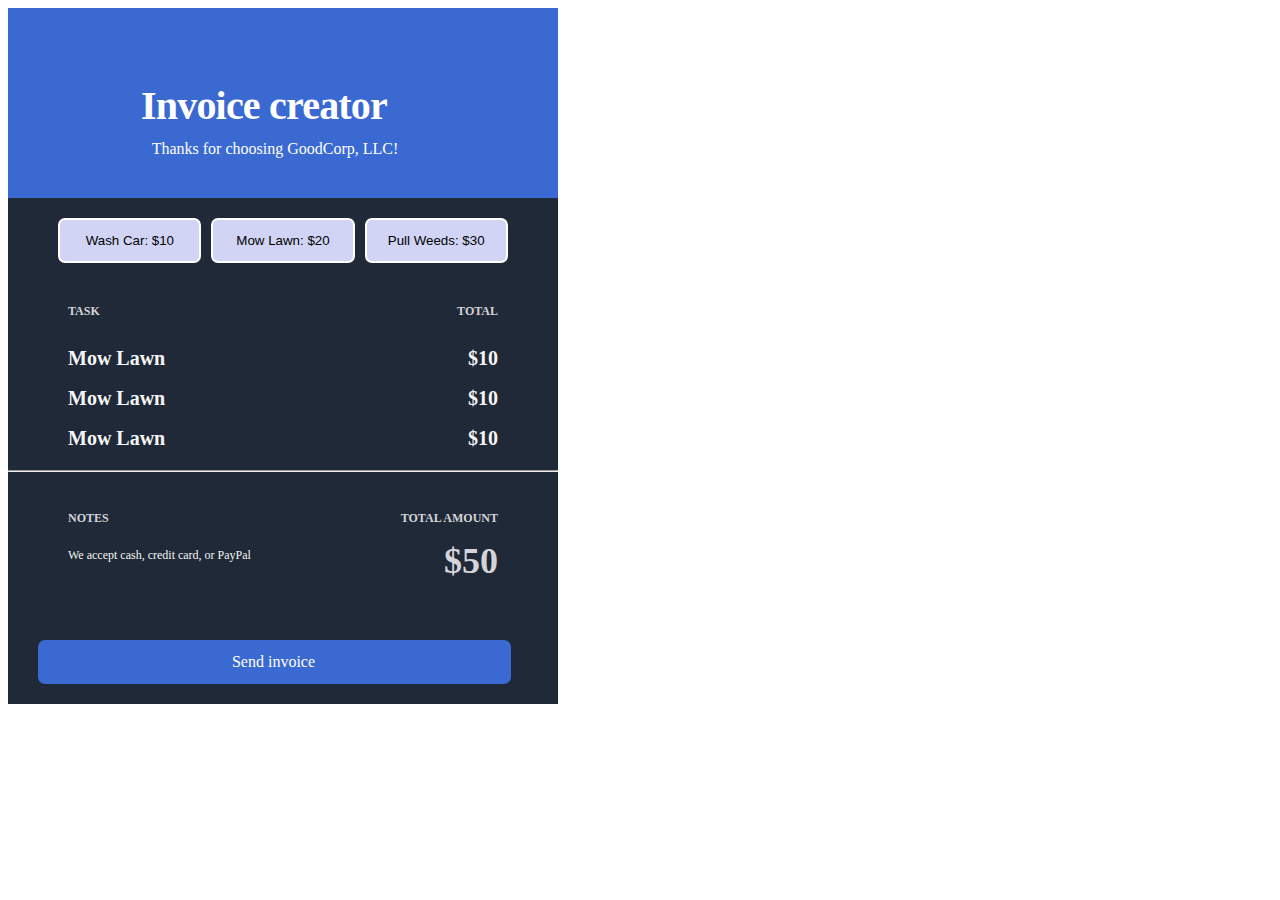
==== invoice_creator/index.html @ 9855431a "Create page" ====
<!DOCTYPE html>
<html lang="en">
<head>
    <meta charset="UTF-8">
    <meta http-equiv="X-UA-Compatible" content="IE=edge">
    <meta name="viewport" content="width=device-width, initial-scale=1.0">
    <link rel="stylesheet" href="style.css">
    <title>Invoice Creator</title>
</head>
<body>
    <div class="container">
        <div class="header">
            <h1 class="title">Invoice creator</h1>
            <h5 class="subtitle">Thanks for choosing GoodCorp, LLC!</h5>
        </div>
        <div class="content">
            <div class="services">
                <button class="car">Wash Car: $10</button>
                <button class="lawn">Mow Lawn: $20</button>
                <button class="weeds">Pull Weeds: $30</button>
            </div>
            <div class="tasks">
                <div class="t-header">
                    <h6 class="task-h">TASK</h6>
                    <h6 class="total-h">TOTAL</h6>
                </div>
                <div class="orders">
                    <div class="order-1 order">
                        <h6 class="name">Mow Lawn</h6>
                        <h6 class="price">$10</h6>
                    </div>
                    <div class="order-1 order">
                        <h6 class="name">Mow Lawn</h6>
                        <h6 class="price">$10</h6>
                    </div>
                    <div class="order-1 order">
                        <h6 class="name">Mow Lawn</h6>
                        <h6 class="price">$10</h6>
                    </div>
                </div>

                <hr>

                <div class="footer">
                    <h6 class="notes-f">NOTES</h6>
                    <h6 class="total-f">TOTAL AMOUNT</h6>
                </div>
                <div class="notes">
                    <h6 class="note">We accept cash, credit card, or PayPal</h6>
                    <h6 class="total">$50</h6>
                </div>
                <button class="send-invoice">Send invoice</button>
            </div>
        </div>
    </div>

    <script src="script.js"></script>
</body>
</html>
---- invoice_creator/style.css ----
.container{
    width: 550px;
    background: #1F2937;
}
.header{
    width: 550px;
    height: 190px;
    left: 0px;
    top: 0px;
    
    background: #3A69D2;
}
.header .title{
    position: absolute;
    width: 354px;
    height: 40px;
    left: 87px;
    top: 59px;
    
    font-family: Inter;
    font-style: normal;
    font-weight: 800;
    font-size: 40px;
    line-height: 40px;
    /* identical to box height, or 100% */
    
    text-align: center;
    letter-spacing: -0.02em;
    
    color: #FFFFFF;
}
.header .subtitle{
    position: absolute;
    width: 408px;
    height: 31px;
    left: 71px;
    top: 108px;
    
    font-family: Inter;
    font-style: normal;
    font-weight: normal;
    font-size: 16px;
    line-height: 28px;
    /* or 175% */
    
    text-align: center;
    
    color: #FFFFFF;
    
}
.content .services{
    height: 45px;
    display: flex;
    justify-content: center;
    align-items: center;
    margin-top: 20px;
}
.content .services button{
    align-items: center;
    padding: 9px 13px;
    width: 143.17px;
    height: 45px;
    
    background: #D1D4F4;
    border: 2px solid #FFFFFF;
    border-radius: 7px;
    cursor: pointer;
    margin: 5px;
}

.content .tasks .t-header{
    display: flex;
    justify-content: space-between;
    padding: 10px 60px 5px;
    height: 22px;
    top: 319px;
    
    color: #D5D4D8;
}
.content .tasks .t-header h6,
.tasks .footer h6{
    font-family: Inter;
    font-style: normal;
    font-weight: bold;
    font-size: 12px;
    line-height: 20px;
    /* or 167% */
    
    
    color: #D5D4D8;
}
.tasks .orders .order,
.tasks .footer,
.tasks .notes{
    border-radius: 50px;
    display: flex;
    height: 40px;
    justify-content: space-between;
    padding: 0px 60px 0px;
    
    color: #D5D4D8;
}
.tasks .order h6{
    font-family: Inter;
    font-style: normal;
    font-weight: bold;
    font-size: 20px;
    /* or 100% */
    
    
    color: #F5F5F5;
}
hr{
    margin-top: 50px;
}
.tasks .notes {
    height: 100px;
}
.tasks .notes .note{
    font-family: Inter;
    font-style: normal;
    font-weight: normal;
    font-size: 12px;
    line-height: 15px;
    /* identical to box height, or 125% */


    color: #F5F5F5;
}
.tasks .notes .total {
    font-family: Inter;
    margin-top: 20px;
    font-size: 36px;
    text-align: right;
}

.send-invoice{
    margin: 20px 30px;
    justify-content: center;
    align-items: center;
    padding: 9px 17px 9px 15px;
    
    width: 473px;
    height: 44px;
    
    background: #3A69D2;
    border: none;
    /* shadow/sm */
    
    box-shadow: 0px 1px 2px rgba(0, 0, 0, 0.05);
    border-radius: 7px;
    cursor: pointer;

    font-family: Inter;
    font-style: normal;
    font-weight: 500;
    font-size: 16px;
    line-height: 24px;
    /* identical to box height, or 150% */


    /* white */

    color: #FFFFFF;
}
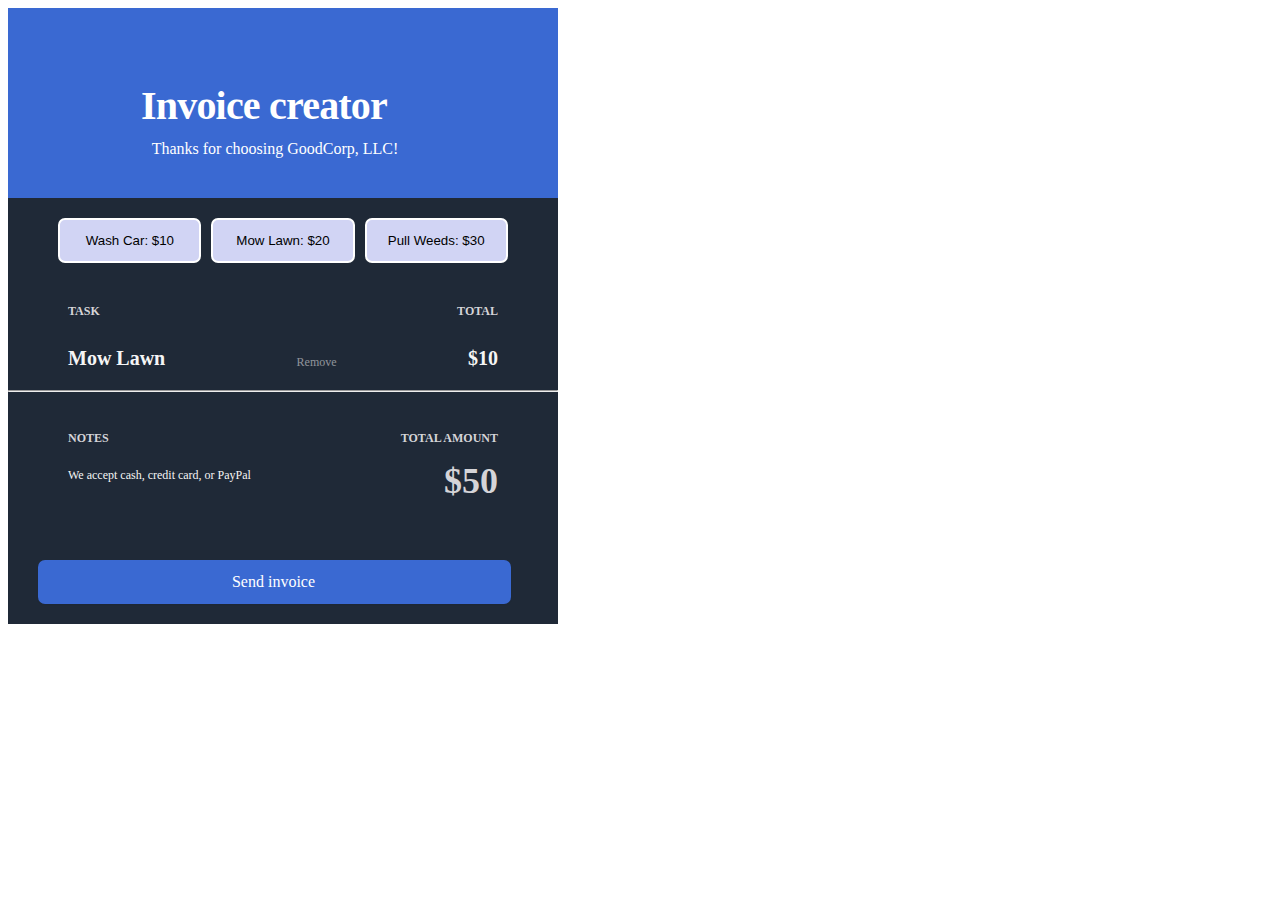
==== commit 5e436293: "Add remove button" ====
--- a/invoice_creator/index.html
+++ b/invoice_creator/index.html
@@ -27,14 +27,7 @@
                 <div class="orders">
                     <div class="order-1 order">
                         <h6 class="name">Mow Lawn</h6>
-                        <h6 class="price">$10</h6>
-                    </div>
-                    <div class="order-1 order">
-                        <h6 class="name">Mow Lawn</h6>
-                        <h6 class="price">$10</h6>
-                    </div>
-                    <div class="order-1 order">
-                        <h6 class="name">Mow Lawn</h6>
+                        <h6 class="remove-btn">Remove</h6>
                         <h6 class="price">$10</h6>
                     </div>
                 </div>
--- a/invoice_creator/style.css
+++ b/invoice_creator/style.css
@@ -163,4 +163,13 @@
     /* white */
 
     color: #FFFFFF;
-}+}
+
+.remove-btn{
+    font-size: 12px !important;
+    font-weight: 300 !important;
+    color: rgba(255, 255, 255, 0.514) !important;
+    margin-top: 55px;
+
+    cursor: pointer;
+}
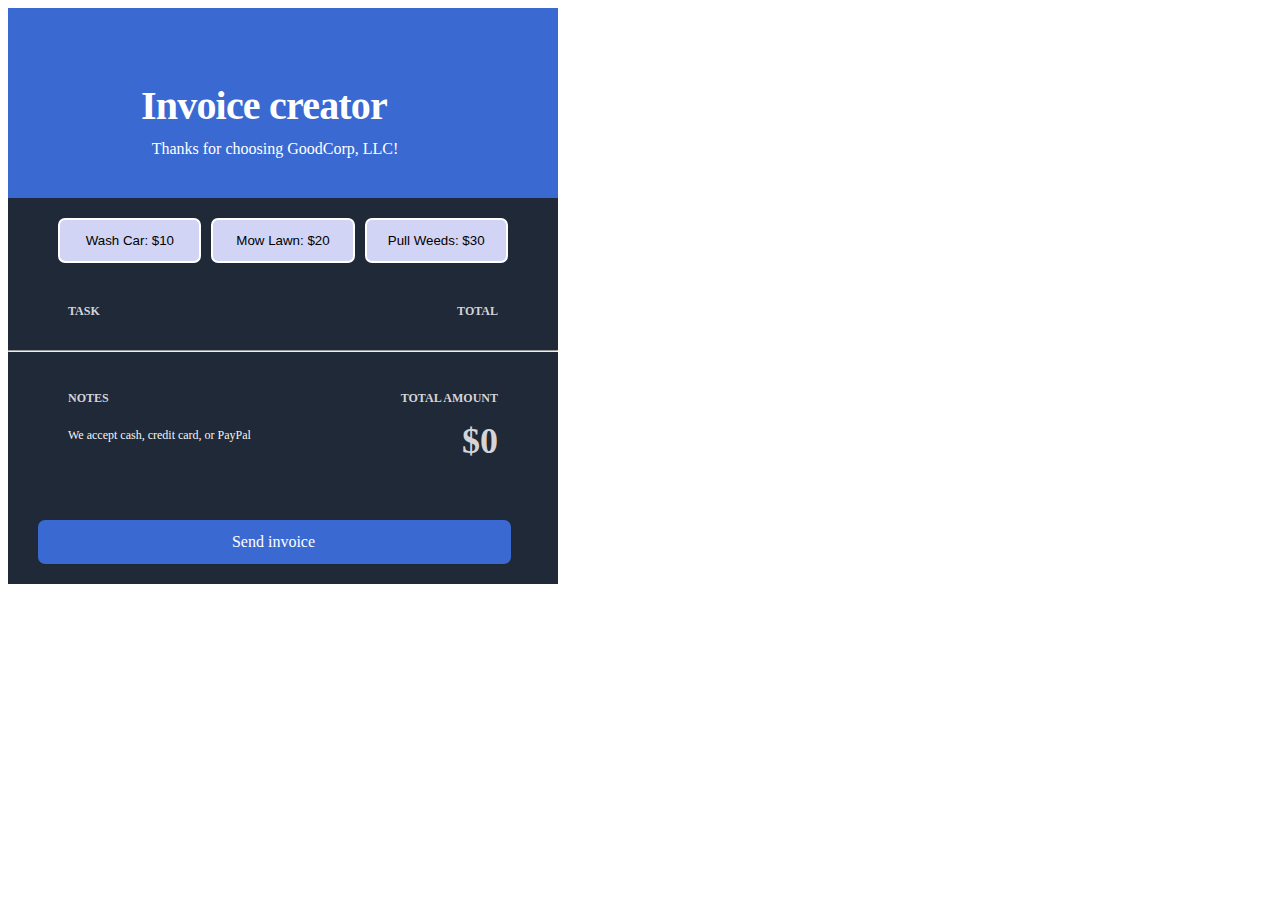
==== commit 77b549bf: "Add functionalities" ====
--- a/invoice_creator/index.html
+++ b/invoice_creator/index.html
@@ -25,11 +25,6 @@
                     <h6 class="total-h">TOTAL</h6>
                 </div>
                 <div class="orders">
-                    <div class="order-1 order">
-                        <h6 class="name">Mow Lawn</h6>
-                        <h6 class="remove-btn">Remove</h6>
-                        <h6 class="price">$10</h6>
-                    </div>
                 </div>
 
                 <hr>
@@ -40,7 +35,7 @@
                 </div>
                 <div class="notes">
                     <h6 class="note">We accept cash, credit card, or PayPal</h6>
-                    <h6 class="total">$50</h6>
+                    <h6 class="total"></h6>
                 </div>
                 <button class="send-invoice">Send invoice</button>
             </div>
--- a/invoice_creator/style.css
+++ b/invoice_creator/style.css
@@ -74,8 +74,6 @@
     justify-content: space-between;
     padding: 10px 60px 5px;
     height: 22px;
-    top: 319px;
-    
     color: #D5D4D8;
 }
 .content .tasks .t-header h6,
@@ -172,4 +170,8 @@
     margin-top: 55px;
 
     cursor: pointer;
+    visibility: hidden;
 }
+.order:hover .remove-btn{
+    visibility: visible;
+}
